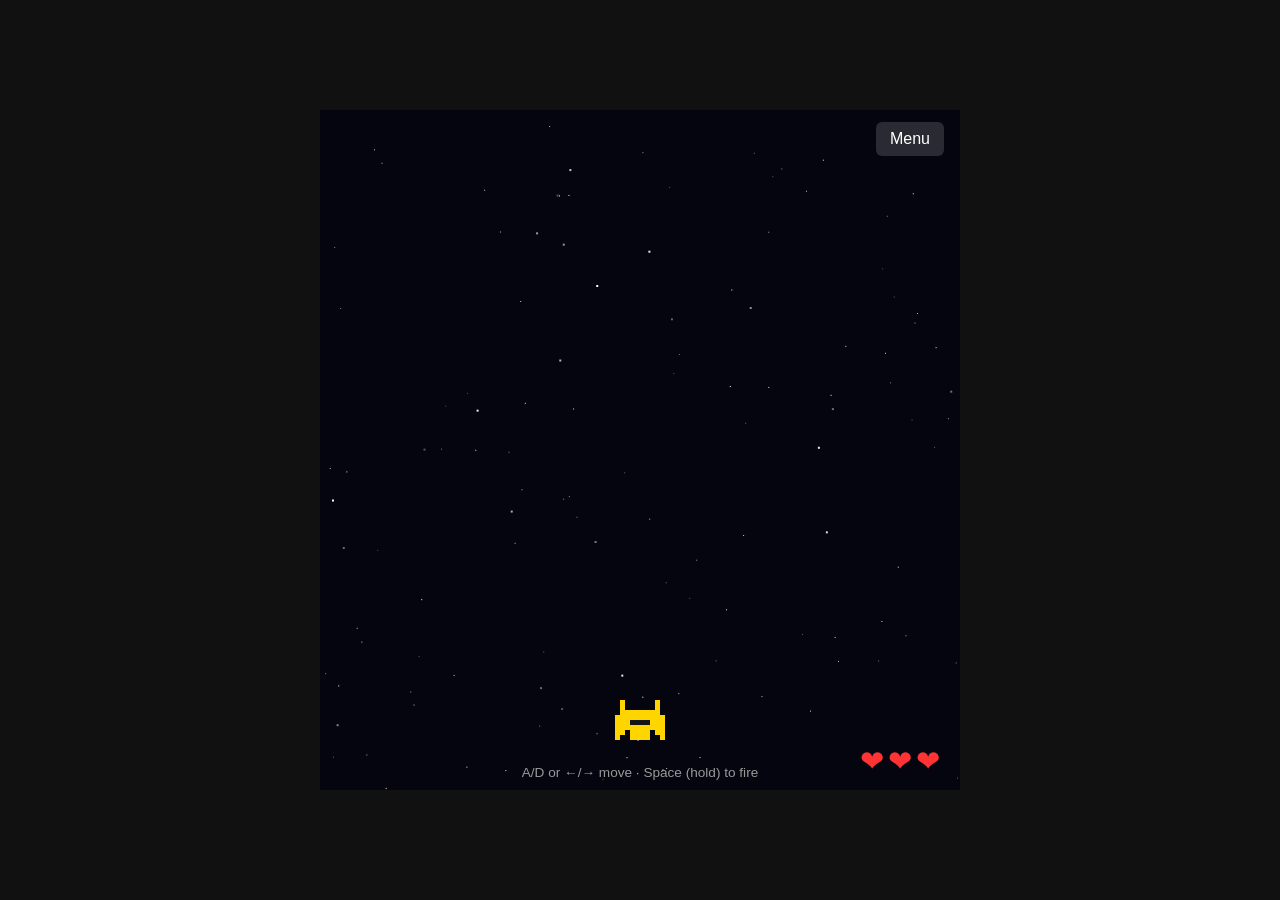
==== space.html @ 68b771a6 "Add Space Siege game and menu entry" ====
<!DOCTYPE html>
<html lang="en">
<head>
<meta charset="UTF-8">
<title>Space Siege - My Arcade</title>
<link rel="stylesheet" href="style.css">
<style>
  canvas {
    image-rendering: pixelated;
  }
  #hearts-bottom {
    position: absolute;
    bottom: 12px;
    right: 16px;
    font-size: 1.8rem;
    color: #f33;
    letter-spacing: 4px;
  }
  #controls {
    position: absolute;
    bottom: 10px;
    left: 50%;
    transform: translateX(-50%);
    font-size: 0.85rem;
    color: #999;
    text-align: center;
  }
</style>
</head>
<body>
<div id="wrap">
  <a class="back-link" href="index.html">Menu</a>
  <canvas id="game" width="640" height="680"></canvas>
  <div id="hearts-bottom"></div>
  <div id="controls">A/D or &larr;/&rarr; move &middot; Space (hold) to fire</div>
  <div id="message">
    <span id="message-text"></span>
    <button id="restart">Play again</button>
  </div>
</div>
<script>
const canvas = document.getElementById('game');
const ctx = canvas.getContext('2d');
const heartsEl = document.getElementById('hearts-bottom');
const messageEl = document.getElementById('message');
const messageTextEl = document.getElementById('message-text');
const restartBtn = document.getElementById('restart');

const PIXEL = 5;
const START_HEARTS = 3;
const INVINCIBLE_MS = 1000;
const ENEMY_SPAWN_DELAY = 4000;
const ENEMY_ENTER_MS = 1500;
const FIRE_COOLDOWN = 1000 / 3;
const PLAYER_SPEED = 260;
const BULLET_SPEED = 480;
const BALL_SPEED_Y = 220;
const ENEMY_MAX_HEALTH = 251;
const BULLET_DAMAGE = 25;

const PLAYER_SPRITE = [
  '.Y......Y.',
  '.Y......Y.',
  '.YYYYYYYY.',
  'YYYYYYYYYY',
  'YYYKKKKYYY',
  'YYYYYYYYYY',
  'YY.YYYY.YY',
  'Y..YYYY..Y'
];
const PLAYER_COLORS = { Y: '#ffd500', K: '#141414' };

const ENEMY_SPRITE = [
  '..R....R..',
  '.RRR..RRR.',
  'RRRRRRRRRR',
  'RRRKKKKRRR',
  'RRRRRRRRRR',
  '..R.RR.R..',
  '.R.R..R.R.',
  'R.R....R.R'
];
const ENEMY_COLORS = { R: '#ff2a2a', K: '#141414' };

const SPRITE_W = PLAYER_SPRITE[0].length * PIXEL;
const SPRITE_H = PLAYER_SPRITE.length * PIXEL;
const TURRET_COLS = [1, 8];

function drawSprite(grid, colors, x, y) {
  for (let row = 0; row < grid.length; row++) {
    for (let col = 0; col < grid[row].length; col++) {
      const ch = grid[row][col];
      if (ch === '.') continue;
      ctx.fillStyle = colors[ch];
      ctx.fillRect(x + col * PIXEL, y + row * PIXEL, PIXEL, PIXEL);
    }
  }
}

const stars = [];
for (let i = 0; i < 120; i++) {
  stars.push({
    x: Math.random() * canvas.width,
    y: Math.random() * canvas.height,
    size: Math.random() < 0.8 ? 1 : 2,
    speed: 10 + Math.random() * 30,
    alpha: 0.3 + Math.random() * 0.7
  });
}

let player, bullets, enemies, balls, explosions, hearts, gameOver, gameStart, enemiesSpawned, nextTurret, spaceHeld, fireCooldown, leftHeld, rightHeld, lastTime;

function makeEnemy(cx) {
  return {
    x: cx - SPRITE_W / 2,
    y: -SPRITE_H,
    targetY: 110,
    entering: true,
    enterStart: performance.now(),
    health: ENEMY_MAX_HEALTH,
    alive: true,
    exploding: false,
    explodeStart: 0,
    nextShotTime: 0,
    firstShotSet: false
  };
}

function resetGame() {
  player = {
    x: canvas.width / 2 - SPRITE_W / 2,
    y: canvas.height - 90,
    vx: 0,
    invincibleUntil: 0
  };
  bullets = [];
  enemies = [];
  balls = [];
  explosions = [];
  hearts = START_HEARTS;
  gameOver = false;
  gameStart = performance.now();
  enemiesSpawned = false;
  nextTurret = 0;
  spaceHeld = false;
  fireCooldown = 0;
  leftHeld = false;
  rightHeld = false;
  lastTime = performance.now();

  updateHearts();
  messageEl.style.display = 'none';
}

function updateHearts() {
  heartsEl.textContent = '❤'.repeat(Math.max(hearts, 0)) + '♡'.repeat(START_HEARTS - Math.max(hearts, 0));
}

function endGame(won) {
  gameOver = true;
  messageTextEl.textContent = won ? 'You Win!' : 'You Lose!';
  messageEl.style.display = 'block';
}

window.addEventListener('keydown', (e) => {
  const key = e.key.toLowerCase();
  if (['arrowleft', 'arrowright', 'a', 'd', ' '].includes(key)) {
    e.preventDefault();
  }
  if (gameOver) return;
  if (key === 'a' || key === 'arrowleft') leftHeld = true;
  else if (key === 'd' || key === 'arrowright') rightHeld = true;
  else if (key === ' ') spaceHeld = true;
});

window.addEventListener('keyup', (e) => {
  const key = e.key.toLowerCase();
  if (key === 'a' || key === 'arrowleft') leftHeld = false;
  else if (key === 'd' || key === 'arrowright') rightHeld = false;
  else if (key === ' ') spaceHeld = false;
});

restartBtn.addEventListener('click', resetGame);

function fireBullet() {
  const col = TURRET_COLS[nextTurret];
  nextTurret = 1 - nextTurret;
  bullets.push({
    x: player.x + col * PIXEL + PIXEL / 2,
    y: player.y
  });
}

function enemyFire(enemy) {
  const originX = enemy.x + SPRITE_W / 2;
  const originY = enemy.y + SPRITE_H;
  const dy = player.y - originY;
  const t = dy / BALL_SPEED_Y;
  const predictedX = player.x + SPRITE_W / 2 + player.vx * t;
  const dx = predictedX - originX;
  balls.push({
    x: originX,
    y: originY,
    vx: dx / t,
    vy: BALL_SPEED_Y
  });
}

function rectsOverlap(ax, ay, aw, ah, bx, by, bw, bh) {
  return ax < bx + bw && ax + aw > bx && ay < by + bh && ay + ah > by;
}

function update(dt, now) {
  if (gameOver) return;

  player.vx = rightHeld && !leftHeld ? PLAYER_SPEED : (leftHeld && !rightHeld ? -PLAYER_SPEED : 0);
  player.x += player.vx * (dt / 1000);
  player.x = Math.min(Math.max(player.x, 0), canvas.width - SPRITE_W);

  if (spaceHeld) {
    fireCooldown -= dt;
    if (fireCooldown <= 0) {
      fireBullet();
      fireCooldown = FIRE_COOLDOWN;
    }
  } else {
    fireCooldown = 0;
  }

  if (!enemiesSpawned && now - gameStart >= ENEMY_SPAWN_DELAY) {
    enemiesSpawned = true;
    const centers = [canvas.width * 0.25, canvas.width * 0.5, canvas.width * 0.75];
    centers.forEach((cx) => enemies.push(makeEnemy(cx)));
  }

  enemies.forEach((enemy) => {
    if (!enemy.alive) return;

    if (enemy.exploding) {
      if (now - enemy.explodeStart > 500) {
        enemy.alive = false;
      }
      return;
    }

    if (enemy.entering) {
      const t = Math.min((now - enemy.enterStart) / ENEMY_ENTER_MS, 1);
      enemy.y = -SPRITE_H + (enemy.targetY - (-SPRITE_H)) * t;
      if (t >= 1) {
        enemy.entering = false;
        enemy.nextShotTime = now + 1000 + Math.random() * 2000;
      }
      return;
    }

    if (now >= enemy.nextShotTime) {
      enemyFire(enemy);
      enemy.nextShotTime = now + 5000;
    }
  });

  for (let i = bullets.length - 1; i >= 0; i--) {
    const b = bullets[i];
    b.y -= BULLET_SPEED * (dt / 1000);
    if (b.y < -20) {
      bullets.splice(i, 1);
      continue;
    }
    for (const enemy of enemies) {
      if (!enemy.alive || enemy.entering || enemy.exploding) continue;
      if (rectsOverlap(b.x - 2, b.y - 6, 4, 12, enemy.x, enemy.y, SPRITE_W, SPRITE_H)) {
        enemy.health -= BULLET_DAMAGE;
        bullets.splice(i, 1);
        if (enemy.health <= 0) {
          enemy.exploding = true;
          enemy.explodeStart = now;
        }
        break;
      }
    }
  }

  for (let i = balls.length - 1; i >= 0; i--) {
    const ball = balls[i];
    ball.x += ball.vx * (dt / 1000);
    ball.y += ball.vy * (dt / 1000);
    if (ball.y > canvas.height + 20) {
      balls.splice(i, 1);
      continue;
    }
    if (now > player.invincibleUntil &&
      rectsOverlap(ball.x - 7, ball.y - 7, 14, 14, player.x, player.y, SPRITE_W, SPRITE_H)) {
      balls.splice(i, 1);
      hearts--;
      player.invincibleUntil = now + INVINCIBLE_MS;
      updateHearts();
      if (hearts <= 0) {
        endGame(false);
      }
    }
  }

  if (enemiesSpawned && enemies.length > 0 && enemies.every((e) => !e.alive)) {
    endGame(true);
  }

  stars.forEach((s) => {
    s.y += s.speed * (dt / 1000);
    if (s.y > canvas.height) s.y = 0;
  });
}

function drawStars() {
  ctx.fillStyle = '#05050f';
  ctx.fillRect(0, 0, canvas.width, canvas.height);
  stars.forEach((s) => {
    ctx.globalAlpha = s.alpha;
    ctx.fillStyle = '#fff';
    ctx.fillRect(s.x, s.y, s.size, s.size);
  });
  ctx.globalAlpha = 1;
}

function drawHealthBar(enemy) {
  const w = SPRITE_W;
  const pct = Math.max(enemy.health, 0) / ENEMY_MAX_HEALTH;
  ctx.fillStyle = '#300';
  ctx.fillRect(enemy.x, enemy.y - 14, w, 6);
  ctx.fillStyle = '#f33';
  ctx.fillRect(enemy.x, enemy.y - 14, w * pct, 6);
  ctx.strokeStyle = '#800';
  ctx.strokeRect(enemy.x, enemy.y - 14, w, 6);

  ctx.fillStyle = '#fff';
  ctx.font = '10px monospace';
  ctx.textAlign = 'center';
  ctx.fillText(String(Math.max(enemy.health, 0)), enemy.x + w / 2, enemy.y - 18);
  ctx.textAlign = 'left';
}

function drawExplosion(enemy, now) {
  const t = (now - enemy.explodeStart) / 500;
  const cx = enemy.x + SPRITE_W / 2;
  const cy = enemy.y + SPRITE_H / 2;
  const colors = ['#ffcc00', '#ff6600', '#ff2200'];
  for (let i = 0; i < 10; i++) {
    const angle = (i / 10) * Math.PI * 2;
    const dist = t * 40 * (0.5 + (i % 3) * 0.3);
    const size = Math.max(6 - t * 6, 1);
    ctx.fillStyle = colors[i % colors.length];
    ctx.globalAlpha = Math.max(1 - t, 0);
    ctx.fillRect(cx + Math.cos(angle) * dist - size / 2, cy + Math.sin(angle) * dist - size / 2, size, size);
  }
  ctx.globalAlpha = 1;
}

function drawBullets() {
  bullets.forEach((b) => {
    ctx.save();
    ctx.shadowColor = '#ffee55';
    ctx.shadowBlur = 10;
    ctx.fillStyle = '#ffee55';
    ctx.fillRect(b.x - 2, b.y - 6, 4, 12);
    ctx.restore();
  });
}

function drawBalls() {
  balls.forEach((ball) => {
    ctx.save();
    ctx.shadowColor = '#ff2a2a';
    ctx.shadowBlur = 14;
    ctx.fillStyle = '#ff5050';
    ctx.beginPath();
    ctx.arc(ball.x, ball.y, 7, 0, Math.PI * 2);
    ctx.fill();
    ctx.restore();
  });
}

function drawPlayer(now) {
  const flashing = now < player.invincibleUntil && Math.floor(now / 100) % 2 === 0;
  ctx.globalAlpha = flashing ? 0.3 : 1;
  drawSprite(PLAYER_SPRITE, PLAYER_COLORS, player.x, player.y);
  ctx.globalAlpha = 1;
}

function draw(now) {
  drawStars();

  enemies.forEach((enemy) => {
    if (!enemy.alive) return;
    if (enemy.exploding) {
      drawExplosion(enemy, now);
      return;
    }
    drawSprite(ENEMY_SPRITE, ENEMY_COLORS, enemy.x, enemy.y);
    if (!enemy.entering) {
      drawHealthBar(enemy);
    }
  });

  drawBullets();
  drawBalls();
  drawPlayer(now);
}

function loop(now) {
  const dt = Math.min(now - lastTime, 50);
  lastTime = now;
  update(dt, now);
  draw(now);
  requestAnimationFrame(loop);
}

resetGame();
requestAnimationFrame(loop);
</script>
</body>
</html>
---- style.css ----
body {
  margin: 0;
  min-height: 100vh;
  background: #111;
  color: #fff;
  font-family: sans-serif;
  display: flex;
  justify-content: center;
  align-items: center;
}

a {
  color: inherit;
}

#wrap {
  position: relative;
}

canvas {
  background: #000;
  display: block;
}

#hud {
  position: absolute;
  top: 12px;
  left: 16px;
  font-size: 1.5rem;
  display: flex;
  gap: 20px;
}

.back-link {
  position: absolute;
  top: 12px;
  right: 16px;
  font-size: 1rem;
  text-decoration: none;
  background: rgba(255, 255, 255, 0.15);
  padding: 8px 14px;
  border-radius: 6px;
}

.back-link:hover {
  background: rgba(255, 255, 255, 0.3);
}

#message {
  position: absolute;
  top: 50%;
  left: 50%;
  transform: translate(-50%, -50%);
  text-align: center;
  display: none;
}

#message span {
  font-size: 3rem;
  display: block;
}

#restart {
  margin-top: 16px;
  font-size: 1.2rem;
  padding: 8px 20px;
  cursor: pointer;
  background: #fff;
  border: none;
  border-radius: 6px;
}
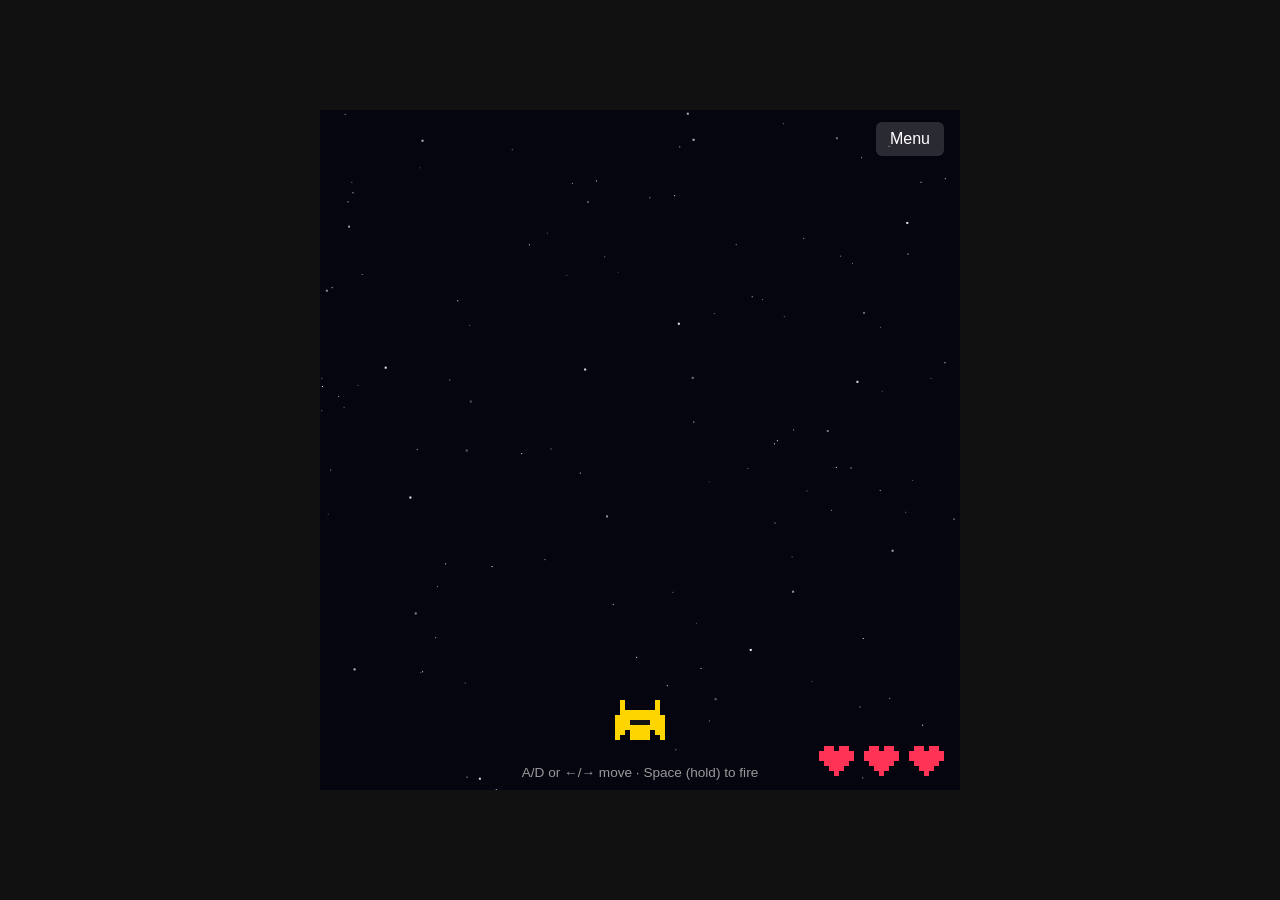
==== commit 942ec269: "Tune Space Siege: bigger/faster bullets, pixel hearts, 6 enemies, varied enemy aim and timing" ====
--- a/space.html
+++ b/space.html
@@ -8,14 +8,6 @@
   canvas {
     image-rendering: pixelated;
   }
-  #hearts-bottom {
-    position: absolute;
-    bottom: 12px;
-    right: 16px;
-    font-size: 1.8rem;
-    color: #f33;
-    letter-spacing: 4px;
-  }
   #controls {
     position: absolute;
     bottom: 10px;
@@ -31,7 +23,6 @@
 <div id="wrap">
   <a class="back-link" href="index.html">Menu</a>
   <canvas id="game" width="640" height="680"></canvas>
-  <div id="hearts-bottom"></div>
   <div id="controls">A/D or &larr;/&rarr; move &middot; Space (hold) to fire</div>
   <div id="message">
     <span id="message-text"></span>
@@ -41,7 +32,6 @@
 <script>
 const canvas = document.getElementById('game');
 const ctx = canvas.getContext('2d');
-const heartsEl = document.getElementById('hearts-bottom');
 const messageEl = document.getElementById('message');
 const messageTextEl = document.getElementById('message-text');
 const restartBtn = document.getElementById('restart');
@@ -53,10 +43,15 @@
 const ENEMY_ENTER_MS = 1500;
 const FIRE_COOLDOWN = 1000 / 3;
 const PLAYER_SPEED = 260;
-const BULLET_SPEED = 480;
+const BULLET_SPEED = 720;
+const BULLET_W = 6;
+const BULLET_H = 18;
 const BALL_SPEED_Y = 220;
+const BALL_RADIUS = 21;
+const ENEMY_SHOT_INTERVAL_JITTER = 400;
 const ENEMY_MAX_HEALTH = 251;
 const BULLET_DAMAGE = 25;
+const ENEMY_COUNT = 6;
 
 const PLAYER_SPRITE = [
   '.Y......Y.',
@@ -82,18 +77,45 @@
 ];
 const ENEMY_COLORS = { R: '#ff2a2a', K: '#141414' };
 
+const HEART_SPRITE = [
+  '.RR.RR.',
+  'RRRRRRR',
+  'RRRRRRR',
+  '.RRRRR.',
+  '..RRR..',
+  '...R...'
+];
+const HEART_FULL_COLORS = { R: '#ff3355' };
+const HEART_EMPTY_COLORS = { R: '#2a0f16' };
+const HEART_PIXEL = 5;
+const HEART_W = HEART_SPRITE[0].length * HEART_PIXEL;
+const HEART_H = HEART_SPRITE.length * HEART_PIXEL;
+const HEART_GAP = 10;
+
 const SPRITE_W = PLAYER_SPRITE[0].length * PIXEL;
 const SPRITE_H = PLAYER_SPRITE.length * PIXEL;
 const TURRET_COLS = [1, 8];
 
-function drawSprite(grid, colors, x, y) {
+function drawSprite(grid, colors, x, y, pixelSize) {
+  const size = pixelSize || PIXEL;
   for (let row = 0; row < grid.length; row++) {
     for (let col = 0; col < grid[row].length; col++) {
       const ch = grid[row][col];
       if (ch === '.') continue;
       ctx.fillStyle = colors[ch];
-      ctx.fillRect(x + col * PIXEL, y + row * PIXEL, PIXEL, PIXEL);
-    }
+      ctx.fillRect(x + col * size, y + row * size, size, size);
+    }
+  }
+}
+
+function drawHearts() {
+  const totalWidth = START_HEARTS * HEART_W + (START_HEARTS - 1) * HEART_GAP;
+  const startX = canvas.width - totalWidth - 16;
+  const y = canvas.height - HEART_H - 14;
+  for (let i = 0; i < START_HEARTS; i++) {
+    const x = startX + i * (HEART_W + HEART_GAP);
+    const filled = i < hearts;
+    drawSprite(HEART_SPRITE, filled ? HEART_FULL_COLORS : HEART_EMPTY_COLORS, x, y, HEART_PIXEL);
   }
 }
 
@@ -148,12 +170,7 @@
   rightHeld = false;
   lastTime = performance.now();
 
-  updateHearts();
   messageEl.style.display = 'none';
-}
-
-function updateHearts() {
-  heartsEl.textContent = '❤'.repeat(Math.max(hearts, 0)) + '♡'.repeat(START_HEARTS - Math.max(hearts, 0));
 }
 
 function endGame(won) {
@@ -196,7 +213,10 @@
   const originY = enemy.y + SPRITE_H;
   const dy = player.y - originY;
   const t = dy / BALL_SPEED_Y;
-  const predictedX = player.x + SPRITE_W / 2 + player.vx * t;
+  const recordedVx = Math.random() < 0.4 ? -player.vx : player.vx;
+  const speedMultiplier = 1 - (35 + Math.random() * 55) / 100;
+  let predictedX = player.x + SPRITE_W / 2 + recordedVx * speedMultiplier * t;
+  predictedX = Math.min(Math.max(predictedX, SPRITE_W / 2), canvas.width - SPRITE_W / 2);
   const dx = predictedX - originX;
   balls.push({
     x: originX,
@@ -229,7 +249,10 @@
 
   if (!enemiesSpawned && now - gameStart >= ENEMY_SPAWN_DELAY) {
     enemiesSpawned = true;
-    const centers = [canvas.width * 0.25, canvas.width * 0.5, canvas.width * 0.75];
+    const centers = [];
+    for (let i = 1; i <= ENEMY_COUNT; i++) {
+      centers.push(canvas.width * (i / (ENEMY_COUNT + 1)));
+    }
     centers.forEach((cx) => enemies.push(makeEnemy(cx)));
   }
 
@@ -255,7 +278,7 @@
 
     if (now >= enemy.nextShotTime) {
       enemyFire(enemy);
-      enemy.nextShotTime = now + 5000;
+      enemy.nextShotTime = now + 5000 + (Math.random() * 2 - 1) * ENEMY_SHOT_INTERVAL_JITTER;
     }
   });
 
@@ -268,7 +291,7 @@
     }
     for (const enemy of enemies) {
       if (!enemy.alive || enemy.entering || enemy.exploding) continue;
-      if (rectsOverlap(b.x - 2, b.y - 6, 4, 12, enemy.x, enemy.y, SPRITE_W, SPRITE_H)) {
+      if (rectsOverlap(b.x - BULLET_W / 2, b.y - BULLET_H / 2, BULLET_W, BULLET_H, enemy.x, enemy.y, SPRITE_W, SPRITE_H)) {
         enemy.health -= BULLET_DAMAGE;
         bullets.splice(i, 1);
         if (enemy.health <= 0) {
@@ -289,11 +312,10 @@
       continue;
     }
     if (now > player.invincibleUntil &&
-      rectsOverlap(ball.x - 7, ball.y - 7, 14, 14, player.x, player.y, SPRITE_W, SPRITE_H)) {
+      rectsOverlap(ball.x - BALL_RADIUS, ball.y - BALL_RADIUS, BALL_RADIUS * 2, BALL_RADIUS * 2, player.x, player.y, SPRITE_W, SPRITE_H)) {
       balls.splice(i, 1);
       hearts--;
       player.invincibleUntil = now + INVINCIBLE_MS;
-      updateHearts();
       if (hearts <= 0) {
         endGame(false);
       }
@@ -360,7 +382,7 @@
     ctx.shadowColor = '#ffee55';
     ctx.shadowBlur = 10;
     ctx.fillStyle = '#ffee55';
-    ctx.fillRect(b.x - 2, b.y - 6, 4, 12);
+    ctx.fillRect(b.x - BULLET_W / 2, b.y - BULLET_H / 2, BULLET_W, BULLET_H);
     ctx.restore();
   });
 }
@@ -369,10 +391,10 @@
   balls.forEach((ball) => {
     ctx.save();
     ctx.shadowColor = '#ff2a2a';
-    ctx.shadowBlur = 14;
+    ctx.shadowBlur = 24;
     ctx.fillStyle = '#ff5050';
     ctx.beginPath();
-    ctx.arc(ball.x, ball.y, 7, 0, Math.PI * 2);
+    ctx.arc(ball.x, ball.y, BALL_RADIUS, 0, Math.PI * 2);
     ctx.fill();
     ctx.restore();
   });
@@ -403,6 +425,7 @@
   drawBullets();
   drawBalls();
   drawPlayer(now);
+  drawHearts();
 }
 
 function loop(now) {
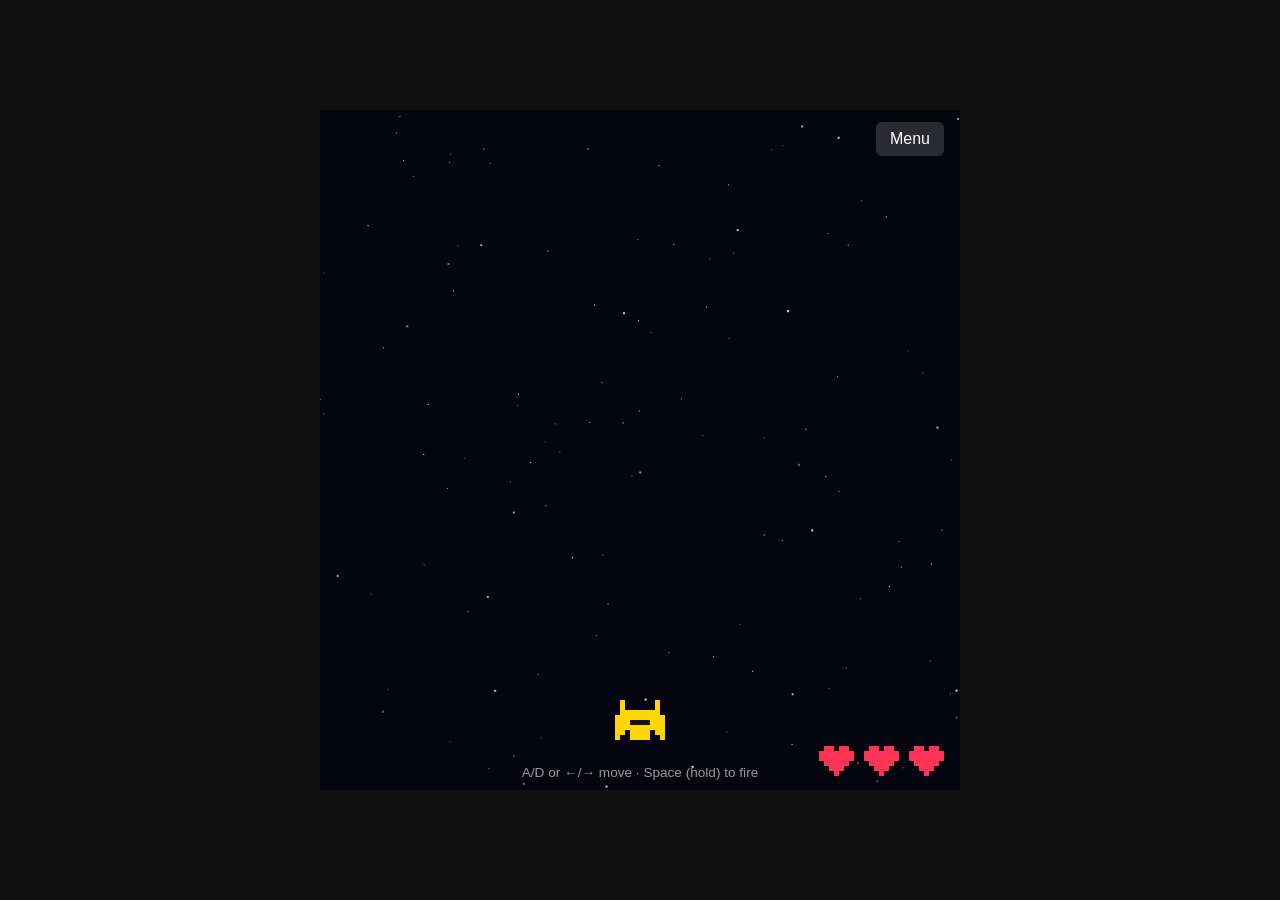
==== commit ba08bd8f: "Add second wave of big triple-shot enemy ships to Space Siege" ====
--- a/space.html
+++ b/space.html
@@ -48,10 +48,17 @@
 const BULLET_H = 18;
 const BALL_SPEED_Y = 220;
 const BALL_RADIUS = 21;
-const ENEMY_SHOT_INTERVAL_JITTER = 400;
 const ENEMY_MAX_HEALTH = 251;
 const BULLET_DAMAGE = 25;
-const ENEMY_COUNT = 6;
+const WAVE_GAP_MS = 2000;
+const ROW_CENTER_Y = 130;
+const BIG_SPREAD = 130;
+const WAVES = [
+  ['normal', 'normal', 'normal', 'normal', 'normal', 'normal'],
+  ['big', 'big', 'big', 'big']
+];
+const ENEMY_PIXEL = { normal: PIXEL, big: PIXEL * 1.5 };
+const ENEMY_HEALTH = { normal: ENEMY_MAX_HEALTH, big: Math.round(ENEMY_MAX_HEALTH * 1.5) };
 
 const PLAYER_SPRITE = [
   '.Y......Y.',
@@ -103,7 +110,7 @@
       const ch = grid[row][col];
       if (ch === '.') continue;
       ctx.fillStyle = colors[ch];
-      ctx.fillRect(x + col * size, y + row * size, size, size);
+      ctx.fillRect(Math.round(x + col * size), Math.round(y + row * size), Math.ceil(size), Math.ceil(size));
     }
   }
 }
@@ -130,22 +137,34 @@
   });
 }
 
-let player, bullets, enemies, balls, explosions, hearts, gameOver, gameStart, enemiesSpawned, nextTurret, spaceHeld, fireCooldown, leftHeld, rightHeld, lastTime;
-
-function makeEnemy(cx) {
+let player, bullets, enemies, balls, hearts, gameOver, wave, nextWaveAt, nextTurret, spaceHeld, fireCooldown, leftHeld, rightHeld, lastTime;
+
+function makeEnemy(type, cx, now) {
+  const pixel = ENEMY_PIXEL[type];
+  const w = ENEMY_SPRITE[0].length * pixel;
+  const h = ENEMY_SPRITE.length * pixel;
   return {
-    x: cx - SPRITE_W / 2,
-    y: -SPRITE_H,
-    targetY: 110,
+    type,
+    pixel,
+    w,
+    h,
+    x: cx - w / 2,
+    y: -h,
+    targetY: ROW_CENTER_Y - h / 2,
     entering: true,
-    enterStart: performance.now(),
-    health: ENEMY_MAX_HEALTH,
+    enterStart: now,
+    health: ENEMY_HEALTH[type],
+    maxHealth: ENEMY_HEALTH[type],
     alive: true,
     exploding: false,
     explodeStart: 0,
-    nextShotTime: 0,
-    firstShotSet: false
+    nextShotTime: 0
   };
+}
+
+function spawnWave(index, now) {
+  const types = WAVES[index];
+  enemies = types.map((type, i) => makeEnemy(type, canvas.width * ((i + 1) / (types.length + 1)), now));
 }
 
 function resetGame() {
@@ -158,11 +177,10 @@
   bullets = [];
   enemies = [];
   balls = [];
-  explosions = [];
   hearts = START_HEARTS;
   gameOver = false;
-  gameStart = performance.now();
-  enemiesSpawned = false;
+  wave = -1;
+  nextWaveAt = performance.now() + ENEMY_SPAWN_DELAY;
   nextTurret = 0;
   spaceHeld = false;
   fireCooldown = 0;
@@ -209,20 +227,22 @@
 }
 
 function enemyFire(enemy) {
-  const originX = enemy.x + SPRITE_W / 2;
-  const originY = enemy.y + SPRITE_H;
+  const originX = enemy.x + enemy.w / 2;
+  const originY = enemy.y + enemy.h;
   const dy = player.y - originY;
   const t = dy / BALL_SPEED_Y;
   const recordedVx = Math.random() < 0.4 ? -player.vx : player.vx;
   const speedMultiplier = 1 - (35 + Math.random() * 55) / 100;
   let predictedX = player.x + SPRITE_W / 2 + recordedVx * speedMultiplier * t;
   predictedX = Math.min(Math.max(predictedX, SPRITE_W / 2), canvas.width - SPRITE_W / 2);
-  const dx = predictedX - originX;
-  balls.push({
-    x: originX,
-    y: originY,
-    vx: dx / t,
-    vy: BALL_SPEED_Y
+  const offsets = enemy.type === 'big' ? [-BIG_SPREAD, 0, BIG_SPREAD] : [0];
+  offsets.forEach((offset) => {
+    balls.push({
+      x: originX,
+      y: originY,
+      vx: (predictedX + offset - originX) / t,
+      vy: BALL_SPEED_Y
+    });
   });
 }
 
@@ -247,13 +267,10 @@
     fireCooldown = 0;
   }
 
-  if (!enemiesSpawned && now - gameStart >= ENEMY_SPAWN_DELAY) {
-    enemiesSpawned = true;
-    const centers = [];
-    for (let i = 1; i <= ENEMY_COUNT; i++) {
-      centers.push(canvas.width * (i / (ENEMY_COUNT + 1)));
-    }
-    centers.forEach((cx) => enemies.push(makeEnemy(cx)));
+  if (nextWaveAt !== null && now >= nextWaveAt) {
+    wave++;
+    spawnWave(wave, now);
+    nextWaveAt = null;
   }
 
   enemies.forEach((enemy) => {
@@ -268,7 +285,7 @@
 
     if (enemy.entering) {
       const t = Math.min((now - enemy.enterStart) / ENEMY_ENTER_MS, 1);
-      enemy.y = -SPRITE_H + (enemy.targetY - (-SPRITE_H)) * t;
+      enemy.y = -enemy.h + (enemy.targetY + enemy.h) * t;
       if (t >= 1) {
         enemy.entering = false;
         enemy.nextShotTime = now + 1000 + Math.random() * 2000;
@@ -278,7 +295,7 @@
 
     if (now >= enemy.nextShotTime) {
       enemyFire(enemy);
-      enemy.nextShotTime = now + 5000 + (Math.random() * 2 - 1) * ENEMY_SHOT_INTERVAL_JITTER;
+      enemy.nextShotTime = now + 5000;
     }
   });
 
@@ -291,7 +308,7 @@
     }
     for (const enemy of enemies) {
       if (!enemy.alive || enemy.entering || enemy.exploding) continue;
-      if (rectsOverlap(b.x - BULLET_W / 2, b.y - BULLET_H / 2, BULLET_W, BULLET_H, enemy.x, enemy.y, SPRITE_W, SPRITE_H)) {
+      if (rectsOverlap(b.x - BULLET_W / 2, b.y - BULLET_H / 2, BULLET_W, BULLET_H, enemy.x, enemy.y, enemy.w, enemy.h)) {
         enemy.health -= BULLET_DAMAGE;
         bullets.splice(i, 1);
         if (enemy.health <= 0) {
@@ -322,8 +339,12 @@
     }
   }
 
-  if (enemiesSpawned && enemies.length > 0 && enemies.every((e) => !e.alive)) {
-    endGame(true);
+  if (!gameOver && nextWaveAt === null && enemies.every((e) => !e.alive)) {
+    if (wave < WAVES.length - 1) {
+      nextWaveAt = now + WAVE_GAP_MS;
+    } else {
+      endGame(true);
+    }
   }
 
   stars.forEach((s) => {
@@ -344,8 +365,8 @@
 }
 
 function drawHealthBar(enemy) {
-  const w = SPRITE_W;
-  const pct = Math.max(enemy.health, 0) / ENEMY_MAX_HEALTH;
+  const w = enemy.w;
+  const pct = Math.max(enemy.health, 0) / enemy.maxHealth;
   ctx.fillStyle = '#300';
   ctx.fillRect(enemy.x, enemy.y - 14, w, 6);
   ctx.fillStyle = '#f33';
@@ -362,13 +383,14 @@
 
 function drawExplosion(enemy, now) {
   const t = (now - enemy.explodeStart) / 500;
-  const cx = enemy.x + SPRITE_W / 2;
-  const cy = enemy.y + SPRITE_H / 2;
+  const cx = enemy.x + enemy.w / 2;
+  const cy = enemy.y + enemy.h / 2;
+  const scale = enemy.pixel / PIXEL;
   const colors = ['#ffcc00', '#ff6600', '#ff2200'];
   for (let i = 0; i < 10; i++) {
     const angle = (i / 10) * Math.PI * 2;
-    const dist = t * 40 * (0.5 + (i % 3) * 0.3);
-    const size = Math.max(6 - t * 6, 1);
+    const dist = t * 40 * scale * (0.5 + (i % 3) * 0.3);
+    const size = Math.max((6 - t * 6) * scale, 1);
     ctx.fillStyle = colors[i % colors.length];
     ctx.globalAlpha = Math.max(1 - t, 0);
     ctx.fillRect(cx + Math.cos(angle) * dist - size / 2, cy + Math.sin(angle) * dist - size / 2, size, size);
@@ -416,7 +438,7 @@
       drawExplosion(enemy, now);
       return;
     }
-    drawSprite(ENEMY_SPRITE, ENEMY_COLORS, enemy.x, enemy.y);
+    drawSprite(ENEMY_SPRITE, ENEMY_COLORS, enemy.x, enemy.y, enemy.pixel);
     if (!enemy.entering) {
       drawHealthBar(enemy);
     }
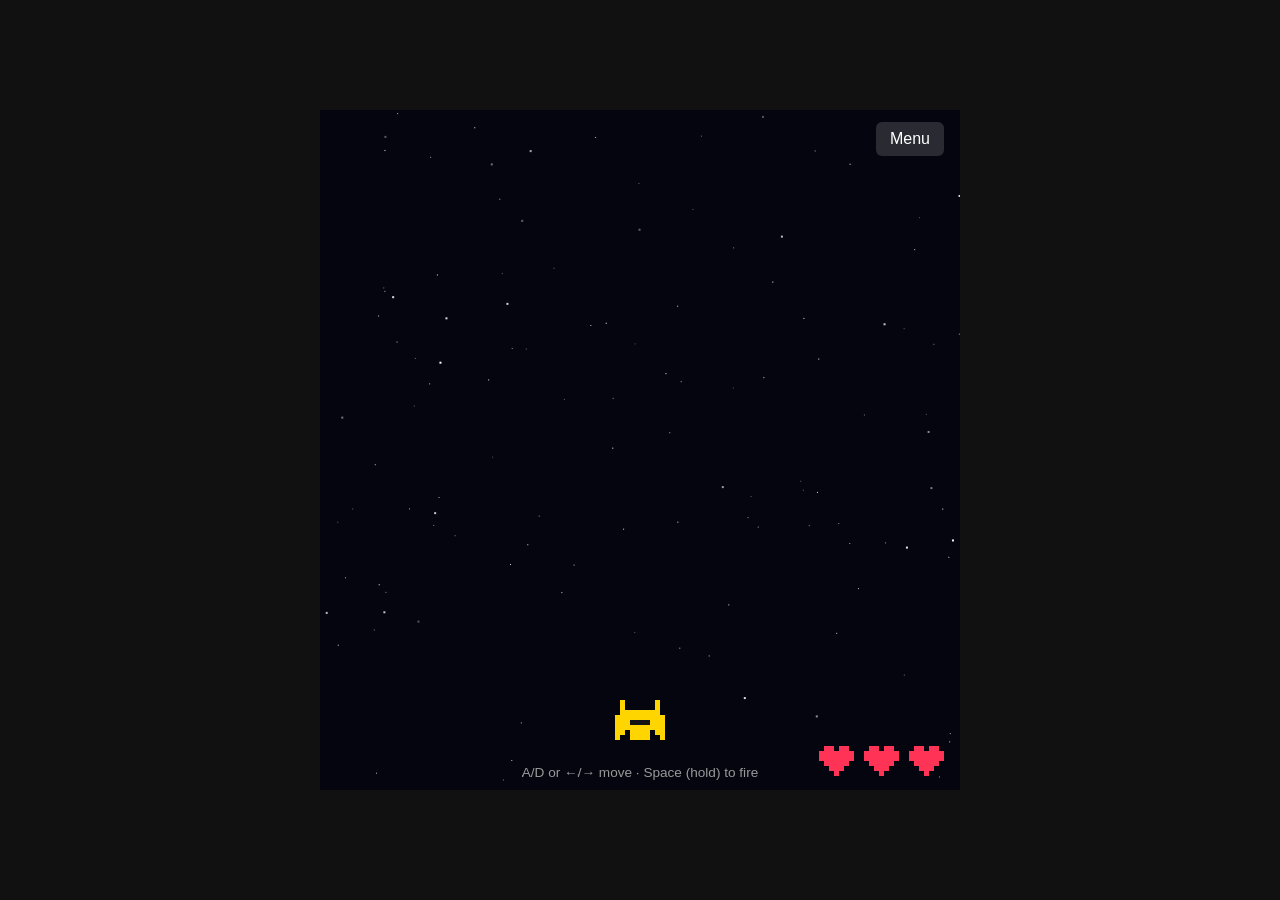
==== commit 5c00fdb2: "Add laser and explosion sounds, fix fire-rate spamming, tune enemy timing and aim" ====
--- a/space.html
+++ b/space.html
@@ -53,6 +53,7 @@
 const WAVE_GAP_MS = 2000;
 const ROW_CENTER_Y = 130;
 const BIG_SPREAD = 130;
+const STILL_AIM_JITTER = 150;
 const WAVES = [
   ['normal', 'normal', 'normal', 'normal', 'normal', 'normal'],
   ['big', 'big', 'big', 'big']
@@ -217,7 +218,21 @@
 
 restartBtn.addEventListener('click', resetGame);
 
+const laserSound = new Audio('lazer.mp3');
+laserSound.preload = 'auto';
+const explosionSound = new Audio('explosion.mp3');
+explosionSound.preload = 'auto';
+
+function playSound(base, volume, rate = 1) {
+  const sound = base.cloneNode();
+  sound.volume = volume;
+  sound.preservesPitch = false;
+  sound.playbackRate = rate;
+  sound.play().catch(() => {});
+}
+
 function fireBullet() {
+  playSound(laserSound, 0.1);
   const col = TURRET_COLS[nextTurret];
   nextTurret = 1 - nextTurret;
   bullets.push({
@@ -234,6 +249,9 @@
   const recordedVx = Math.random() < 0.4 ? -player.vx : player.vx;
   const speedMultiplier = 1 - (35 + Math.random() * 55) / 100;
   let predictedX = player.x + SPRITE_W / 2 + recordedVx * speedMultiplier * t;
+  if (recordedVx === 0) {
+    predictedX += (Math.random() * 2 - 1) * STILL_AIM_JITTER;
+  }
   predictedX = Math.min(Math.max(predictedX, SPRITE_W / 2), canvas.width - SPRITE_W / 2);
   const offsets = enemy.type === 'big' ? [-BIG_SPREAD, 0, BIG_SPREAD] : [0];
   offsets.forEach((offset) => {
@@ -257,14 +275,10 @@
   player.x += player.vx * (dt / 1000);
   player.x = Math.min(Math.max(player.x, 0), canvas.width - SPRITE_W);
 
-  if (spaceHeld) {
-    fireCooldown -= dt;
-    if (fireCooldown <= 0) {
-      fireBullet();
-      fireCooldown = FIRE_COOLDOWN;
-    }
-  } else {
-    fireCooldown = 0;
+  fireCooldown = Math.max(fireCooldown - dt, 0);
+  if (spaceHeld && fireCooldown <= 0) {
+    fireBullet();
+    fireCooldown = FIRE_COOLDOWN;
   }
 
   if (nextWaveAt !== null && now >= nextWaveAt) {
@@ -288,14 +302,14 @@
       enemy.y = -enemy.h + (enemy.targetY + enemy.h) * t;
       if (t >= 1) {
         enemy.entering = false;
-        enemy.nextShotTime = now + 1000 + Math.random() * 2000;
+        enemy.nextShotTime = now + 1000 + Math.random() * 1500;
       }
       return;
     }
 
     if (now >= enemy.nextShotTime) {
       enemyFire(enemy);
-      enemy.nextShotTime = now + 5000;
+      enemy.nextShotTime = now + 4000;
     }
   });
 
@@ -314,6 +328,7 @@
         if (enemy.health <= 0) {
           enemy.exploding = true;
           enemy.explodeStart = now;
+          playSound(explosionSound, 0.3, enemy.type === 'big' ? 0.75 : 1);
         }
         break;
       }
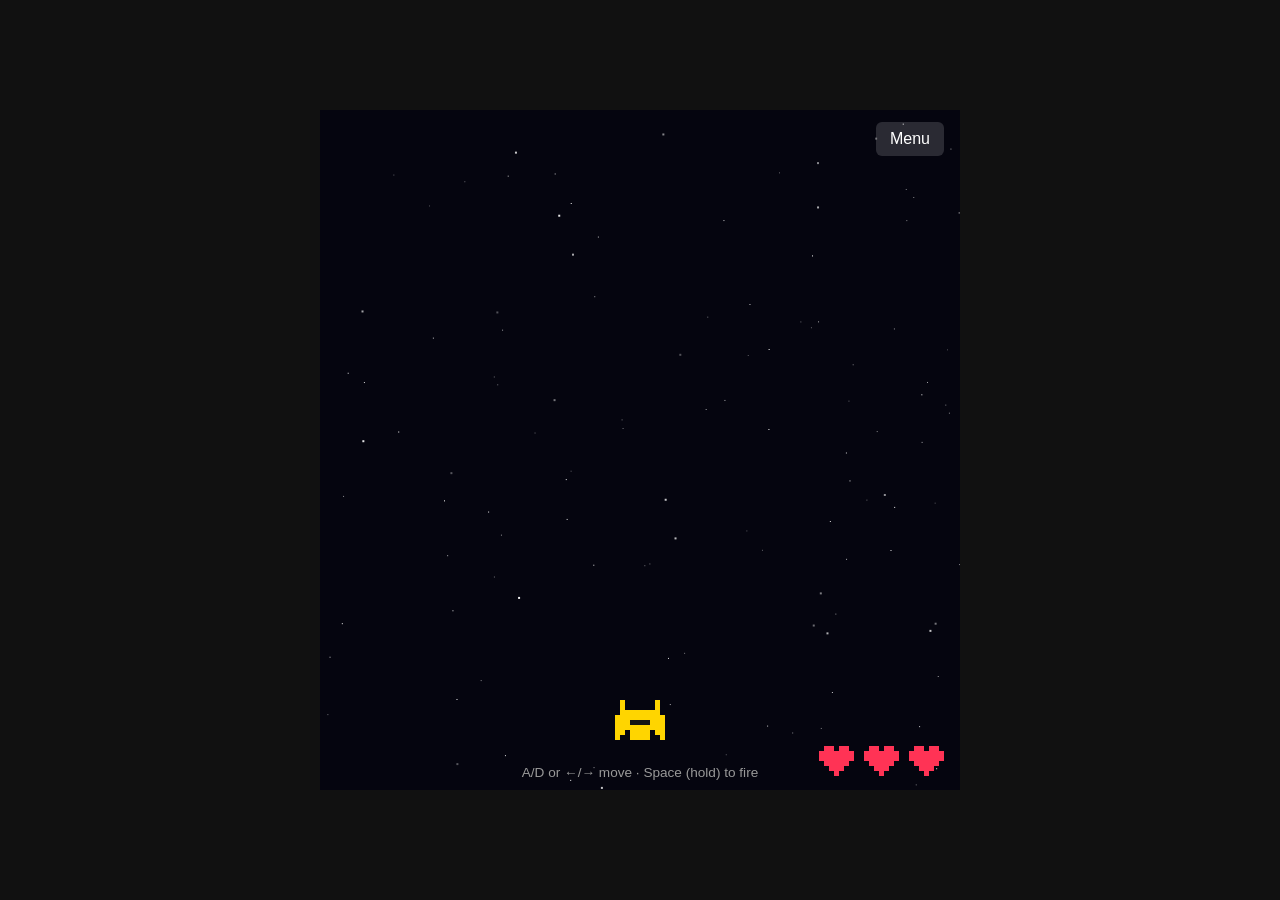
==== commit dd8d2506: "Add three-phase boss wave and hidden test panel to Space Siege" ====
--- a/space.html
+++ b/space.html
@@ -16,6 +16,32 @@
     font-size: 0.85rem;
     color: #999;
     text-align: center;
+  }
+  #test-panel {
+    position: fixed;
+    top: 50%;
+    right: 12px;
+    transform: translateY(-50%);
+    display: none;
+    flex-direction: column;
+    gap: 10px;
+    z-index: 10;
+  }
+  #test-panel.visible {
+    display: flex;
+  }
+  #test-panel button {
+    padding: 10px 12px;
+    font-family: monospace;
+    font-size: 0.9rem;
+    color: #ffd500;
+    background: #000;
+    border: 2px solid #ffd500;
+    cursor: pointer;
+  }
+  #test-panel button.on {
+    color: #000;
+    background: #ffd500;
   }
 </style>
 </head>
@@ -29,13 +55,25 @@
     <button id="restart">Play again</button>
   </div>
 </div>
+<div id="test-panel">
+  <button id="test-invincible">Invincible: OFF</button>
+  <button id="test-skip-2">Skip to Wave 2: OFF</button>
+  <button id="test-skip-3">Skip to Wave 3: OFF</button>
+</div>
 <script>
 const canvas = document.getElementById('game');
 const ctx = canvas.getContext('2d');
 const messageEl = document.getElementById('message');
 const messageTextEl = document.getElementById('message-text');
 const restartBtn = document.getElementById('restart');
-
+const testPanel = document.getElementById('test-panel');
+const testInvincibleBtn = document.getElementById('test-invincible');
+const testSkipBtns = [
+  { waveIndex: 1, label: 'Skip to Wave 2', el: document.getElementById('test-skip-2') },
+  { waveIndex: 2, label: 'Skip to Wave 3', el: document.getElementById('test-skip-3') }
+];
+
+const TEST_CODE = '839';
 const PIXEL = 5;
 const START_HEARTS = 3;
 const INVINCIBLE_MS = 1000;
@@ -56,10 +94,20 @@
 const STILL_AIM_JITTER = 150;
 const WAVES = [
   ['normal', 'normal', 'normal', 'normal', 'normal', 'normal'],
-  ['big', 'big', 'big', 'big']
+  ['big', 'big', 'big', 'big'],
+  ['boss']
 ];
-const ENEMY_PIXEL = { normal: PIXEL, big: PIXEL * 1.5 };
-const ENEMY_HEALTH = { normal: ENEMY_MAX_HEALTH, big: Math.round(ENEMY_MAX_HEALTH * 1.5) };
+const ENEMY_PIXEL = { normal: PIXEL, big: PIXEL * 1.5, boss: PIXEL * 1.5 * 1.5 };
+const ENEMY_HEALTH = { normal: ENEMY_MAX_HEALTH, big: Math.round(ENEMY_MAX_HEALTH * 1.5), boss: 1001 };
+const EXPLOSION_RATE = { normal: 1, big: 0.75, boss: 0.6 };
+const BOSS_BALL_COUNT = 10;
+const BOSS_PHASE2_HEALTH = 666;
+const BOSS_PHASE3_HEALTH = 333;
+const SHOT_INTERVAL = { 1: 4000, 2: 900, 3: 2000 / 3 };
+const BOSS_FADE_MS = 1500;
+const HOMING_MAX_VX = 50;
+// Ball-to-ball spacing that clears the ship's 92px collision width plus the sideways drift of diagonal balls.
+const BOSS_HOLE_GAP = 130;
 
 const PLAYER_SPRITE = [
   '.Y......Y.',
@@ -84,6 +132,7 @@
   'R.R....R.R'
 ];
 const ENEMY_COLORS = { R: '#ff2a2a', K: '#141414' };
+const BOSS_PHASE2_COLORS = { R: '#8b0000', K: '#141414' };
 
 const HEART_SPRITE = [
   '.RR.RR.',
@@ -139,6 +188,9 @@
 }
 
 let player, bullets, enemies, balls, hearts, gameOver, wave, nextWaveAt, nextTurret, spaceHeld, fireCooldown, leftHeld, rightHeld, lastTime;
+let typedKeys = '';
+let testInvincible = false;
+let testSkipWave = null;
 
 function makeEnemy(type, cx, now) {
   const pixel = ENEMY_PIXEL[type];
@@ -156,6 +208,8 @@
     enterStart: now,
     health: ENEMY_HEALTH[type],
     maxHealth: ENEMY_HEALTH[type],
+    phase: 1,
+    phaseStart: 0,
     alive: true,
     exploding: false,
     explodeStart: 0,
@@ -180,7 +234,7 @@
   balls = [];
   hearts = START_HEARTS;
   gameOver = false;
-  wave = -1;
+  wave = testSkipWave === null ? -1 : testSkipWave - 1;
   nextWaveAt = performance.now() + ENEMY_SPAWN_DELAY;
   nextTurret = 0;
   spaceHeld = false;
@@ -203,6 +257,10 @@
   if (['arrowleft', 'arrowright', 'a', 'd', ' '].includes(key)) {
     e.preventDefault();
   }
+  if (!e.repeat) {
+    typedKeys = (typedKeys + key).slice(-TEST_CODE.length);
+    if (typedKeys === TEST_CODE) testPanel.classList.add('visible');
+  }
   if (gameOver) return;
   if (key === 'a' || key === 'arrowleft') leftHeld = true;
   else if (key === 'd' || key === 'arrowright') rightHeld = true;
@@ -217,6 +275,34 @@
 });
 
 restartBtn.addEventListener('click', resetGame);
+
+function jumpToWave(index) {
+  wave = index;
+  spawnWave(index, performance.now());
+  nextWaveAt = null;
+  balls = [];
+}
+
+// Blur so a later Space press fires the ship instead of re-clicking the focused button.
+testInvincibleBtn.addEventListener('click', () => {
+  testInvincible = !testInvincible;
+  testInvincibleBtn.textContent = `Invincible: ${testInvincible ? 'ON' : 'OFF'}`;
+  testInvincibleBtn.classList.toggle('on', testInvincible);
+  testInvincibleBtn.blur();
+});
+
+testSkipBtns.forEach((btn) => {
+  btn.el.addEventListener('click', () => {
+    testSkipWave = testSkipWave === btn.waveIndex ? null : btn.waveIndex;
+    testSkipBtns.forEach((other) => {
+      const on = testSkipWave === other.waveIndex;
+      other.el.textContent = `${other.label}: ${on ? 'ON' : 'OFF'}`;
+      other.el.classList.toggle('on', on);
+    });
+    btn.el.blur();
+    if (!gameOver) jumpToWave(testSkipWave === null ? 0 : testSkipWave);
+  });
+});
 
 const laserSound = new Audio('lazer.mp3');
 laserSound.preload = 'auto';
@@ -241,9 +327,45 @@
   });
 }
 
+// Keeping at least 2 balls outside each hole stops the steepest diagonals from closing it.
+function bossFire(originX, originY) {
+  const minGap = BALL_RADIUS * 2 + 2;
+  const firstHole = 2 + Math.floor(Math.random() * 3);
+  const secondHole = BOSS_BALL_COUNT - 2 - Math.floor(Math.random() * 3);
+  const slack = canvas.width - SPRITE_W - minGap * (BOSS_BALL_COUNT - 3) - BOSS_HOLE_GAP * 2;
+  const shifts = Array.from({ length: BOSS_BALL_COUNT }, () => Math.random() * slack).sort((a, b) => a - b);
+  let baseX = SPRITE_W / 2;
+  shifts.forEach((shift, i) => {
+    if (i > 0) baseX += i === firstHole || i === secondHole ? BOSS_HOLE_GAP : minGap;
+    const dx = baseX + shift - originX;
+    const dy = player.y - originY;
+    const distance = Math.hypot(dx, dy);
+    balls.push({
+      x: originX,
+      y: originY,
+      vx: (dx / distance) * BALL_SPEED_Y,
+      vy: (dy / distance) * BALL_SPEED_Y
+    });
+  });
+}
+
 function enemyFire(enemy) {
   const originX = enemy.x + enemy.w / 2;
   const originY = enemy.y + enemy.h;
+  if (enemy.type === 'boss' && enemy.phase === 1) {
+    bossFire(originX, originY);
+    return;
+  }
+  if (enemy.phase === 3) {
+    balls.push({
+      x: originX,
+      y: originY,
+      vx: 0,
+      vy: BALL_SPEED_Y * 2,
+      homing: true
+    });
+    return;
+  }
   const dy = player.y - originY;
   const t = dy / BALL_SPEED_Y;
   const recordedVx = Math.random() < 0.4 ? -player.vx : player.vx;
@@ -253,7 +375,7 @@
     predictedX += (Math.random() * 2 - 1) * STILL_AIM_JITTER;
   }
   predictedX = Math.min(Math.max(predictedX, SPRITE_W / 2), canvas.width - SPRITE_W / 2);
-  const offsets = enemy.type === 'big' ? [-BIG_SPREAD, 0, BIG_SPREAD] : [0];
+  const offsets = enemy.type === 'big' || enemy.phase === 2 ? [-BIG_SPREAD, 0, BIG_SPREAD] : [0];
   offsets.forEach((offset) => {
     balls.push({
       x: originX,
@@ -309,7 +431,7 @@
 
     if (now >= enemy.nextShotTime) {
       enemyFire(enemy);
-      enemy.nextShotTime = now + 4000;
+      enemy.nextShotTime = now + SHOT_INTERVAL[enemy.phase];
     }
   });
 
@@ -325,10 +447,18 @@
       if (rectsOverlap(b.x - BULLET_W / 2, b.y - BULLET_H / 2, BULLET_W, BULLET_H, enemy.x, enemy.y, enemy.w, enemy.h)) {
         enemy.health -= BULLET_DAMAGE;
         bullets.splice(i, 1);
+        if (enemy.type === 'boss') {
+          const phase = enemy.health <= BOSS_PHASE3_HEALTH ? 3 : (enemy.health <= BOSS_PHASE2_HEALTH ? 2 : 1);
+          if (phase !== enemy.phase) {
+            enemy.phase = phase;
+            enemy.phaseStart = now;
+            enemy.nextShotTime = now + SHOT_INTERVAL[phase];
+          }
+        }
         if (enemy.health <= 0) {
           enemy.exploding = true;
           enemy.explodeStart = now;
-          playSound(explosionSound, 0.3, enemy.type === 'big' ? 0.75 : 1);
+          playSound(explosionSound, 0.3, EXPLOSION_RATE[enemy.type]);
         }
         break;
       }
@@ -337,13 +467,18 @@
 
   for (let i = balls.length - 1; i >= 0; i--) {
     const ball = balls[i];
+    if (ball.homing && ball.y < player.y) {
+      const timeLeft = (player.y - ball.y) / ball.vy;
+      const aimVx = (player.x + SPRITE_W / 2 - ball.x) / timeLeft;
+      ball.vx = Math.min(Math.max(aimVx, -HOMING_MAX_VX), HOMING_MAX_VX);
+    }
     ball.x += ball.vx * (dt / 1000);
     ball.y += ball.vy * (dt / 1000);
     if (ball.y > canvas.height + 20) {
       balls.splice(i, 1);
       continue;
     }
-    if (now > player.invincibleUntil &&
+    if (!testInvincible && now > player.invincibleUntil &&
       rectsOverlap(ball.x - BALL_RADIUS, ball.y - BALL_RADIUS, BALL_RADIUS * 2, BALL_RADIUS * 2, player.x, player.y, SPRITE_W, SPRITE_H)) {
       balls.splice(i, 1);
       hearts--;
@@ -388,6 +523,12 @@
   ctx.fillRect(enemy.x, enemy.y - 14, w * pct, 6);
   ctx.strokeStyle = '#800';
   ctx.strokeRect(enemy.x, enemy.y - 14, w, 6);
+  if (enemy.type === 'boss') {
+    ctx.fillStyle = '#ffd500';
+    [BOSS_PHASE2_HEALTH, BOSS_PHASE3_HEALTH].forEach((health) => {
+      ctx.fillRect(enemy.x + w * (health / enemy.maxHealth) - 1, enemy.y - 15, 2, 8);
+    });
+  }
 
   ctx.fillStyle = '#fff';
   ctx.font = '10px monospace';
@@ -429,7 +570,7 @@
     ctx.save();
     ctx.shadowColor = '#ff2a2a';
     ctx.shadowBlur = 24;
-    ctx.fillStyle = '#ff5050';
+    ctx.fillStyle = ball.homing ? '#8b0000' : '#ff5050';
     ctx.beginPath();
     ctx.arc(ball.x, ball.y, BALL_RADIUS, 0, Math.PI * 2);
     ctx.fill();
@@ -444,6 +585,17 @@
   ctx.globalAlpha = 1;
 }
 
+function enemyLook(enemy, now) {
+  if (enemy.phase === 1) return { colors: ENEMY_COLORS, glowBlur: 0 };
+  if (enemy.phase === 2) return { colors: BOSS_PHASE2_COLORS, glowColor: '#ff2a2a', glowBlur: 14 };
+  const fade = Math.min((now - enemy.phaseStart) / BOSS_FADE_MS, 1);
+  return {
+    colors: { R: `rgb(${Math.round(139 * (1 - fade))}, 0, 0)`, K: '#141414' },
+    glowColor: '#ff0000',
+    glowBlur: 14 + fade * 26
+  };
+}
+
 function draw(now) {
   drawStars();
 
@@ -453,7 +605,15 @@
       drawExplosion(enemy, now);
       return;
     }
-    drawSprite(ENEMY_SPRITE, ENEMY_COLORS, enemy.x, enemy.y, enemy.pixel);
+    const look = enemyLook(enemy, now);
+    if (look.glowBlur > 0) {
+      ctx.save();
+      ctx.shadowColor = look.glowColor;
+      ctx.shadowBlur = look.glowBlur;
+      drawSprite(ENEMY_SPRITE, look.colors, enemy.x, enemy.y, enemy.pixel);
+      ctx.restore();
+    }
+    drawSprite(ENEMY_SPRITE, look.colors, enemy.x, enemy.y, enemy.pixel);
     if (!enemy.entering) {
       drawHealthBar(enemy);
     }
